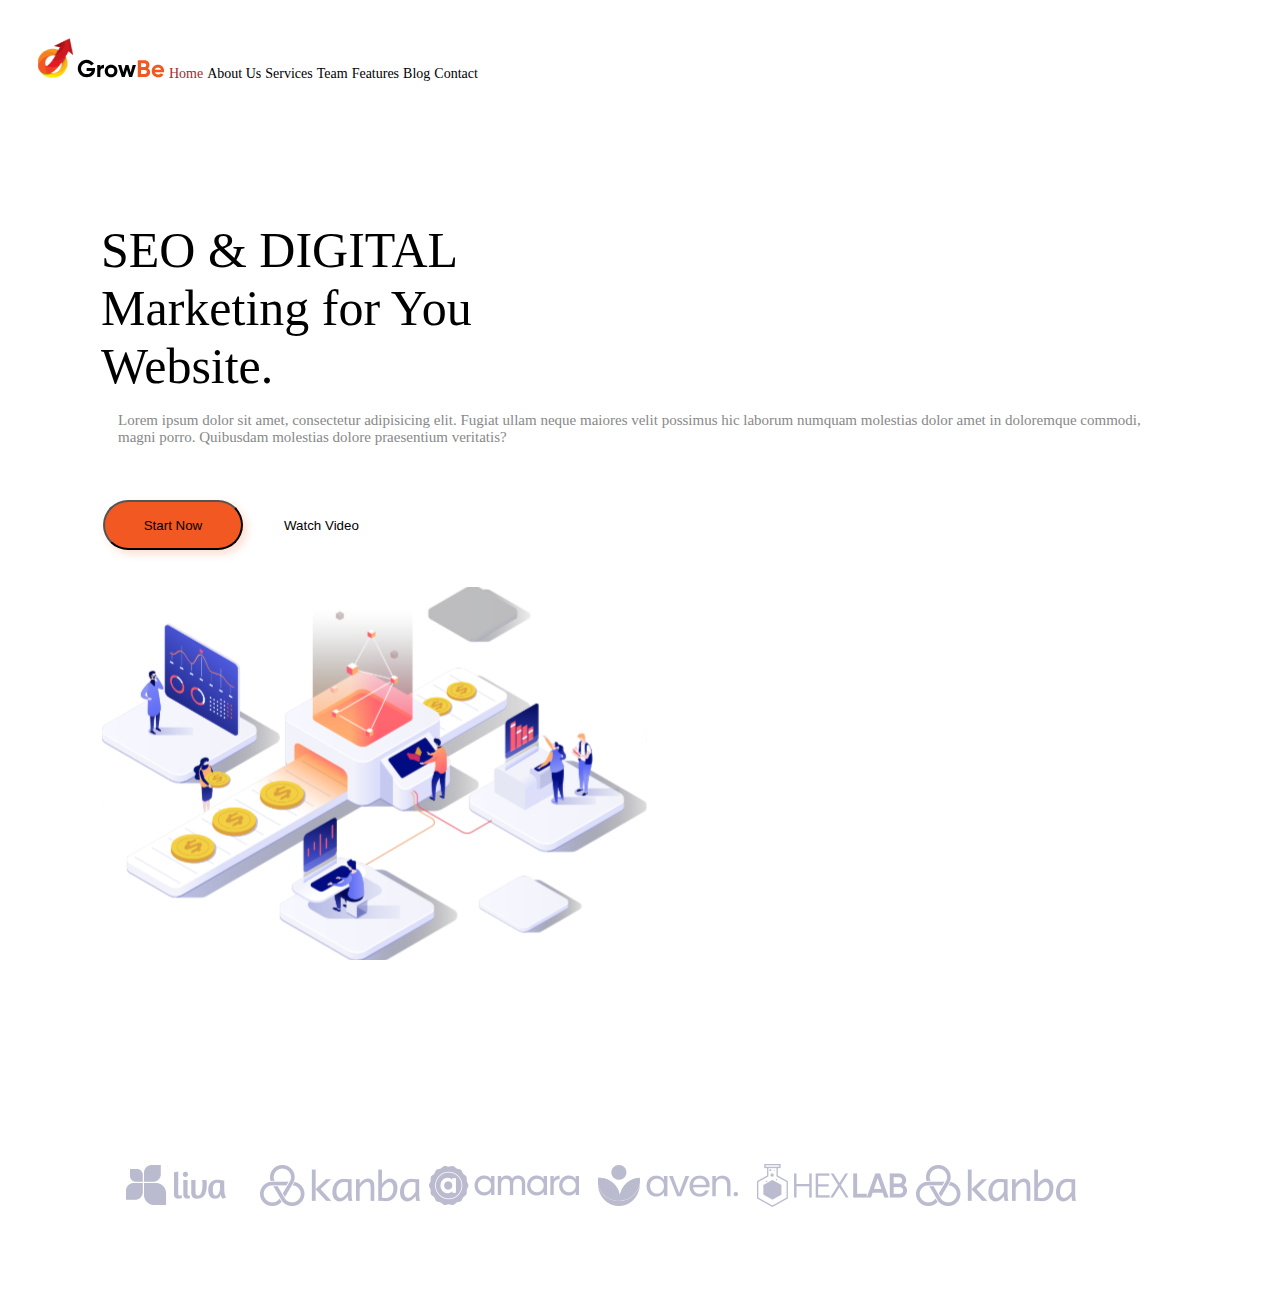
==== Sem_4/index.html @ d8d2b633 "HomeWork complite" ====
<!DOCTYPE html>
<html lang="en">
<head>
    <meta charset="UTF-8">
    <meta name="viewport" content="width=device-width, initial-scale=1.0">
    <title>new project</title>
    <link rel="stylesheet" href="style.css">
</head>
<body>
    
    <div class="top">
        <div class="header">
        <img src="img/logo.svg" alt="logo">
        <img src="img/GrowBe.svg" alt="GrowBe">
            <a class="header_link2" style="color: brown;" href="#">Home</a>
            <a class="header_link" href="#">About Us</a>
            <a class="header_link" href="#">Services</a>
            <a class="header_link" href="#">Team</a>
            <a class="header_link" href="#">Features</a>
            <a class="header_link" href="#">Blog</a>
            <a class="header_link" href="#">Contact</a>
        </div>
        <div class="top_content">
            <div class="top_text">
                <h1 class="top_h1">SEO & DIGITAL </h1>
                <h1 class="top_h1">Marketing for You</h1>
                <h1 class="top_h1">Website.</h1>
                <h3 class="top_h3">Lorem ipsum dolor sit amet, consectetur adipisicing elit. Fugiat ullam neque maiores velit possimus hic laborum numquam molestias dolor amet in doloremque commodi, magni porro. Quibusdam molestias dolore praesentium veritatis?</h3>
                <div class="top_button">
                    <button class="top_button1">Start Now</button>
                    <button class="top_button2">Watch Video</button>
                </div>
                <img src="img/top_img.svg" alt="top img">
            </div>
        </div>
        <div class="top_logos">
            <img src="img/logo1.svg" alt="logo">
            <img src="img/logo2.svg" alt="logo">
            <img src="img/logo3.svg" alt="logo">
            <img src="img/logo4.svg" alt="logo">
            <img src="img/logo5.svg" alt="logo">
            <img src="img/logo6.svg" alt="logo">


        </div>
    </div>



</body>
</html>
---- Sem_4/style.css ----
* {
    margin: 0;
    padding: 0;
}

.top{

}

.header{
   padding: 38px;
}

.header_link2{
    text-decoration: none;
    font-family: Gilroy-Medium;
    font-size: 14px;
    font-style: normal;
    font-weight: 400;
    line-height: normal;
}
.header_link{
    text-decoration: none;
    color: #000;
    font-family: Gilroy-Medium;
    font-size: 14px;
    font-style: normal;
    font-weight: 400;
    line-height: normal;
}

.top_content{
    padding: 101px;
}

.top_h1{
    color: #000;
    font-family: Gilroy-Bold;
    font-size: 50px;
    font-style: normal;
    font-weight: 400;
    line-height: normal;
}

.top_h3{
    padding: 17px;
}
.top_h3{
    color: #888;
    font-family: Gilroy-Medium;
    font-size: 15px;
    font-style: normal;
    font-weight: 400;
    line-height: normal;
}

.top_button1{
    margin: 37px;
    margin-left: 2px;
}

.top_button1{
    width: 140px;
    height: 50px;
    flex-shrink: 0;
    border-radius: 50px;
    background: #F25822;
    box-shadow: 4px 4px 8px 0px rgba(242, 88, 34, 0.20);
}

.top_button2{
    background: none;
    border: 0;
}

.top_logos{
    margin: 96px;
}
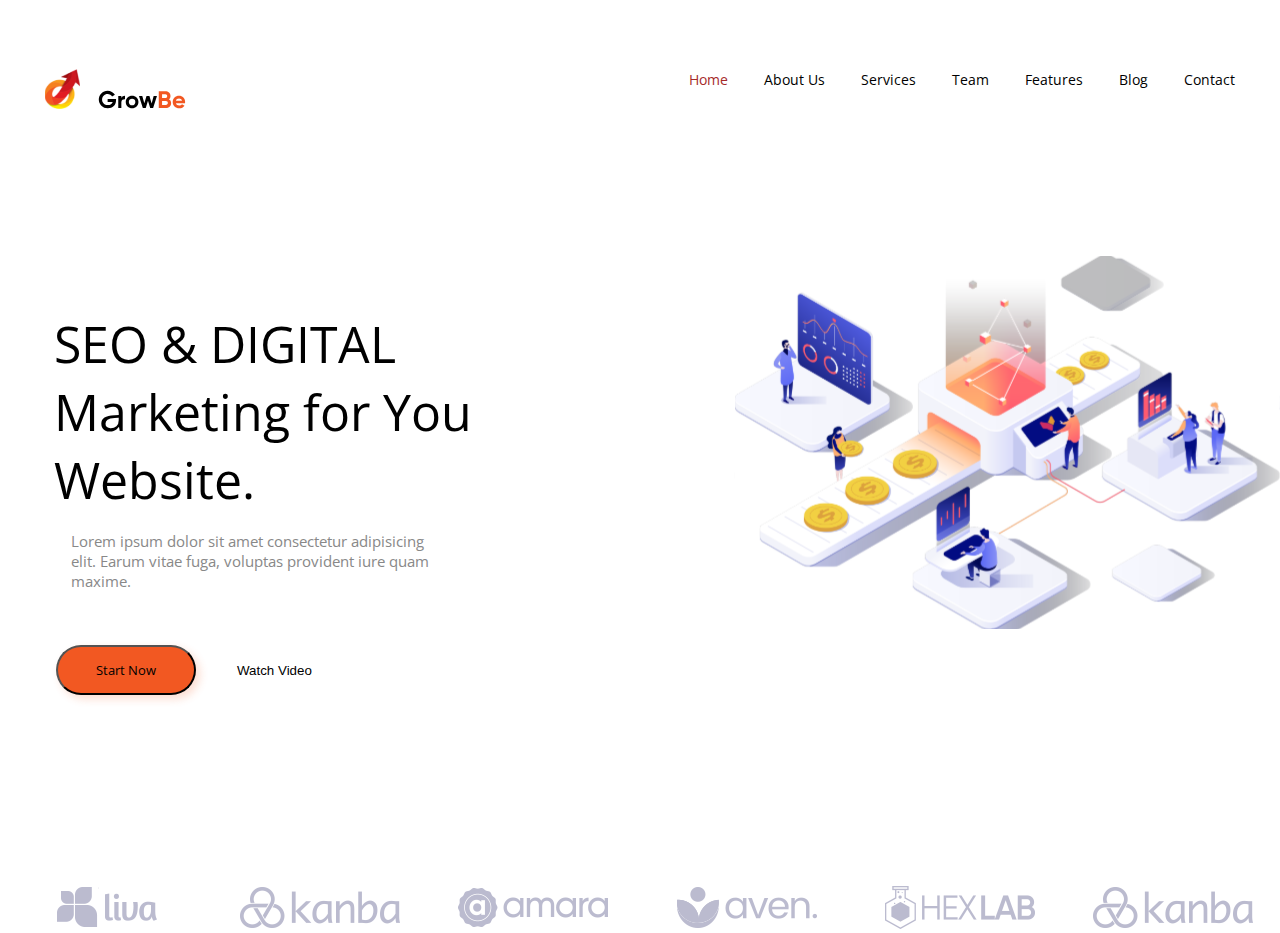
==== commit a92d01a4: "Home Work 4 complite" ====
--- a/Sem_4/index.html
+++ b/Sem_4/index.html
@@ -4,48 +4,56 @@
     <meta charset="UTF-8">
     <meta name="viewport" content="width=device-width, initial-scale=1.0">
     <title>new project</title>
+    <link rel="preconnect" href="https://fonts.googleapis.com"> 
+    <link rel="preconnect" href="https://fonts.gstatic.com" crossorigin> 
+    <link href="https://fonts.googleapis.com/css2?family=Open+Sans&display=swap" rel="stylesheet">
     <link rel="stylesheet" href="style.css">
 </head>
+
 <body>
-    
-    <div class="top">
-        <div class="header">
-        <img src="img/logo.svg" alt="logo">
-        <img src="img/GrowBe.svg" alt="GrowBe">
-            <a class="header_link2" style="color: brown;" href="#">Home</a>
-            <a class="header_link" href="#">About Us</a>
-            <a class="header_link" href="#">Services</a>
-            <a class="header_link" href="#">Team</a>
-            <a class="header_link" href="#">Features</a>
-            <a class="header_link" href="#">Blog</a>
-            <a class="header_link" href="#">Contact</a>
+    <header class="header">
+        <div class="container">
+            <div class="header__iner">
+                <div class="header__logo">
+                    <img class="logo1" src="img/logo.svg" alt="logo">
+                    <img class="logo2" src="img/GrowBe.svg" alt="GrowBe">
+                </div>
+                <nav  class="nav">
+                    <a class="header_link2" style="color: brown;" href="#">Home</a>
+                    <a class="header_link" href="#">About Us</a>
+                    <a class="header_link" href="#">Services</a>
+                    <a class="header_link" href="#">Team</a>
+                    <a class="header_link" href="#">Features</a>
+                    <a class="header_link" href="#">Blog</a>
+                    <a class="header_link" href="#">Contact</a>
+                </nav>
+            </div>
         </div>
+    </header>
+
         <div class="top_content">
             <div class="top_text">
                 <h1 class="top_h1">SEO & DIGITAL </h1>
                 <h1 class="top_h1">Marketing for You</h1>
                 <h1 class="top_h1">Website.</h1>
-                <h3 class="top_h3">Lorem ipsum dolor sit amet, consectetur adipisicing elit. Fugiat ullam neque maiores velit possimus hic laborum numquam molestias dolor amet in doloremque commodi, magni porro. Quibusdam molestias dolore praesentium veritatis?</h3>
+                <h3 class="top_h3">Lorem ipsum dolor sit amet consectetur adipisicing elit. Earum vitae fuga, voluptas provident iure quam maxime.</h3>
                 <div class="top_button">
                     <button class="top_button1">Start Now</button>
                     <button class="top_button2">Watch Video</button>
                 </div>
+            </div>
+            <div>
                 <img src="img/top_img.svg" alt="top img">
             </div>
         </div>
-        <div class="top_logos">
-            <img src="img/logo1.svg" alt="logo">
-            <img src="img/logo2.svg" alt="logo">
-            <img src="img/logo3.svg" alt="logo">
-            <img src="img/logo4.svg" alt="logo">
-            <img src="img/logo5.svg" alt="logo">
-            <img src="img/logo6.svg" alt="logo">
+    <div class="top_logos">
+        <img src="img/logo1.svg" alt="logo">
+        <img src="img/logo2.svg" alt="logo">
+        <img src="img/logo3.svg" alt="logo">
+        <img src="img/logo4.svg" alt="logo">
+        <img src="img/logo5.svg" alt="logo">
+        <img src="img/logo6.svg" alt="logo">
+    </div>
+</body>
 
-
-        </div>
-    </div>
-
-
-
-</body>
 </html>--- a/Sem_4/style.css
+++ b/Sem_4/style.css
@@ -3,60 +3,99 @@
     padding: 0;
 }
 
-.top{
-
+*,
+*:before,
+*:after{
+    box-sizing: border-box;
 }
 
-.header{
-   padding: 38px;
+.container{
+    width: 100%;
+    max-width: 1240;
+    margin: 0 auto;
 }
 
+.header__iner{
+    display: flex;
+    align-items: center;
+    justify-content: space-between;
+    padding: 45px;
+    padding-bottom: 143px;
+}
+
+.logo2{
+    margin-top: 45px;
+    padding-left: 14px;
+} 
+/* .header1{
+    padding: 40px;
+    justify-content: space-between;
+} */
+
+.logo1{}
+   
+.nav{
+    display: flex;
+}
+
+
+
 .header_link2{
+    margin-left: 36px;
     text-decoration: none;
-    font-family: Gilroy-Medium;
     font-size: 14px;
     font-style: normal;
     font-weight: 400;
     line-height: normal;
+    font-family: 'Open Sans', sans-serif;
 }
 .header_link{
+    margin-left: 36px;
     text-decoration: none;
     color: #000;
-    font-family: Gilroy-Medium;
     font-size: 14px;
     font-style: normal;
     font-weight: 400;
     line-height: normal;
+    font-family: 'Open Sans', sans-serif;
 }
 
 .top_content{
-    padding: 101px;
+    display: flex;
+    justify-content:space-between;
+}
+
+
+.top_text{
+   padding: 54px;
 }
 
 .top_h1{
     color: #000;
-    font-family: Gilroy-Bold;
     font-size: 50px;
     font-style: normal;
     font-weight: 400;
     line-height: normal;
+    font-family: 'Open Sans', sans-serif;
 }
 
 .top_h3{
     padding: 17px;
+    padding-right: 250px;
 }
 .top_h3{
     color: #888;
-    font-family: Gilroy-Medium;
     font-size: 15px;
     font-style: normal;
     font-weight: 400;
     line-height: normal;
+    font-family: 'Open Sans', sans-serif;
 }
 
 .top_button1{
     margin: 37px;
     margin-left: 2px;
+    font-family: 'Open Sans', sans-serif;
 }
 
 .top_button1{
@@ -66,6 +105,7 @@
     border-radius: 50px;
     background: #F25822;
     box-shadow: 4px 4px 8px 0px rgba(242, 88, 34, 0.20);
+    font-family: 'Open Sans', sans-serif;
 }
 
 .top_button2{
@@ -74,5 +114,8 @@
 }
 
 .top_logos{
-    margin: 96px;
+    display: flex;
+    margin-top: 97px;
+    margin-bottom: 96;; 
+    justify-content:space-around;
 }